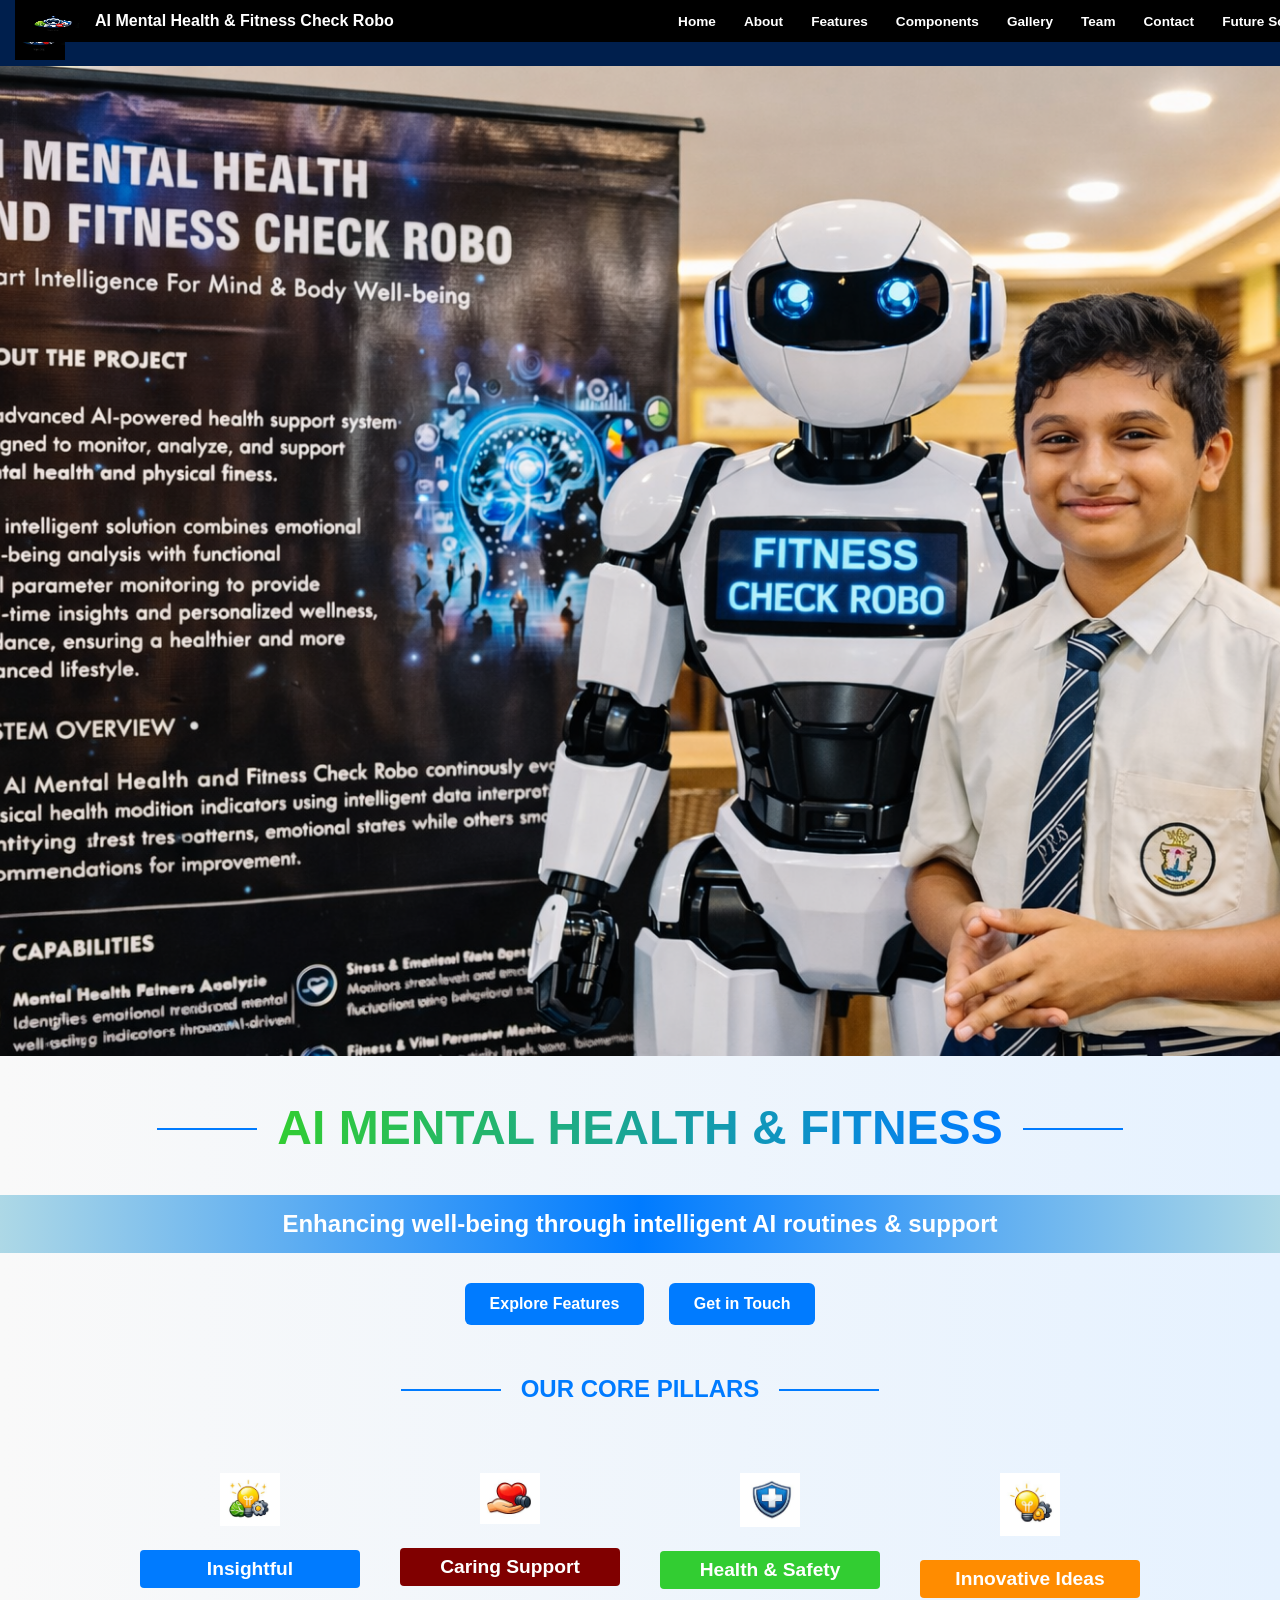
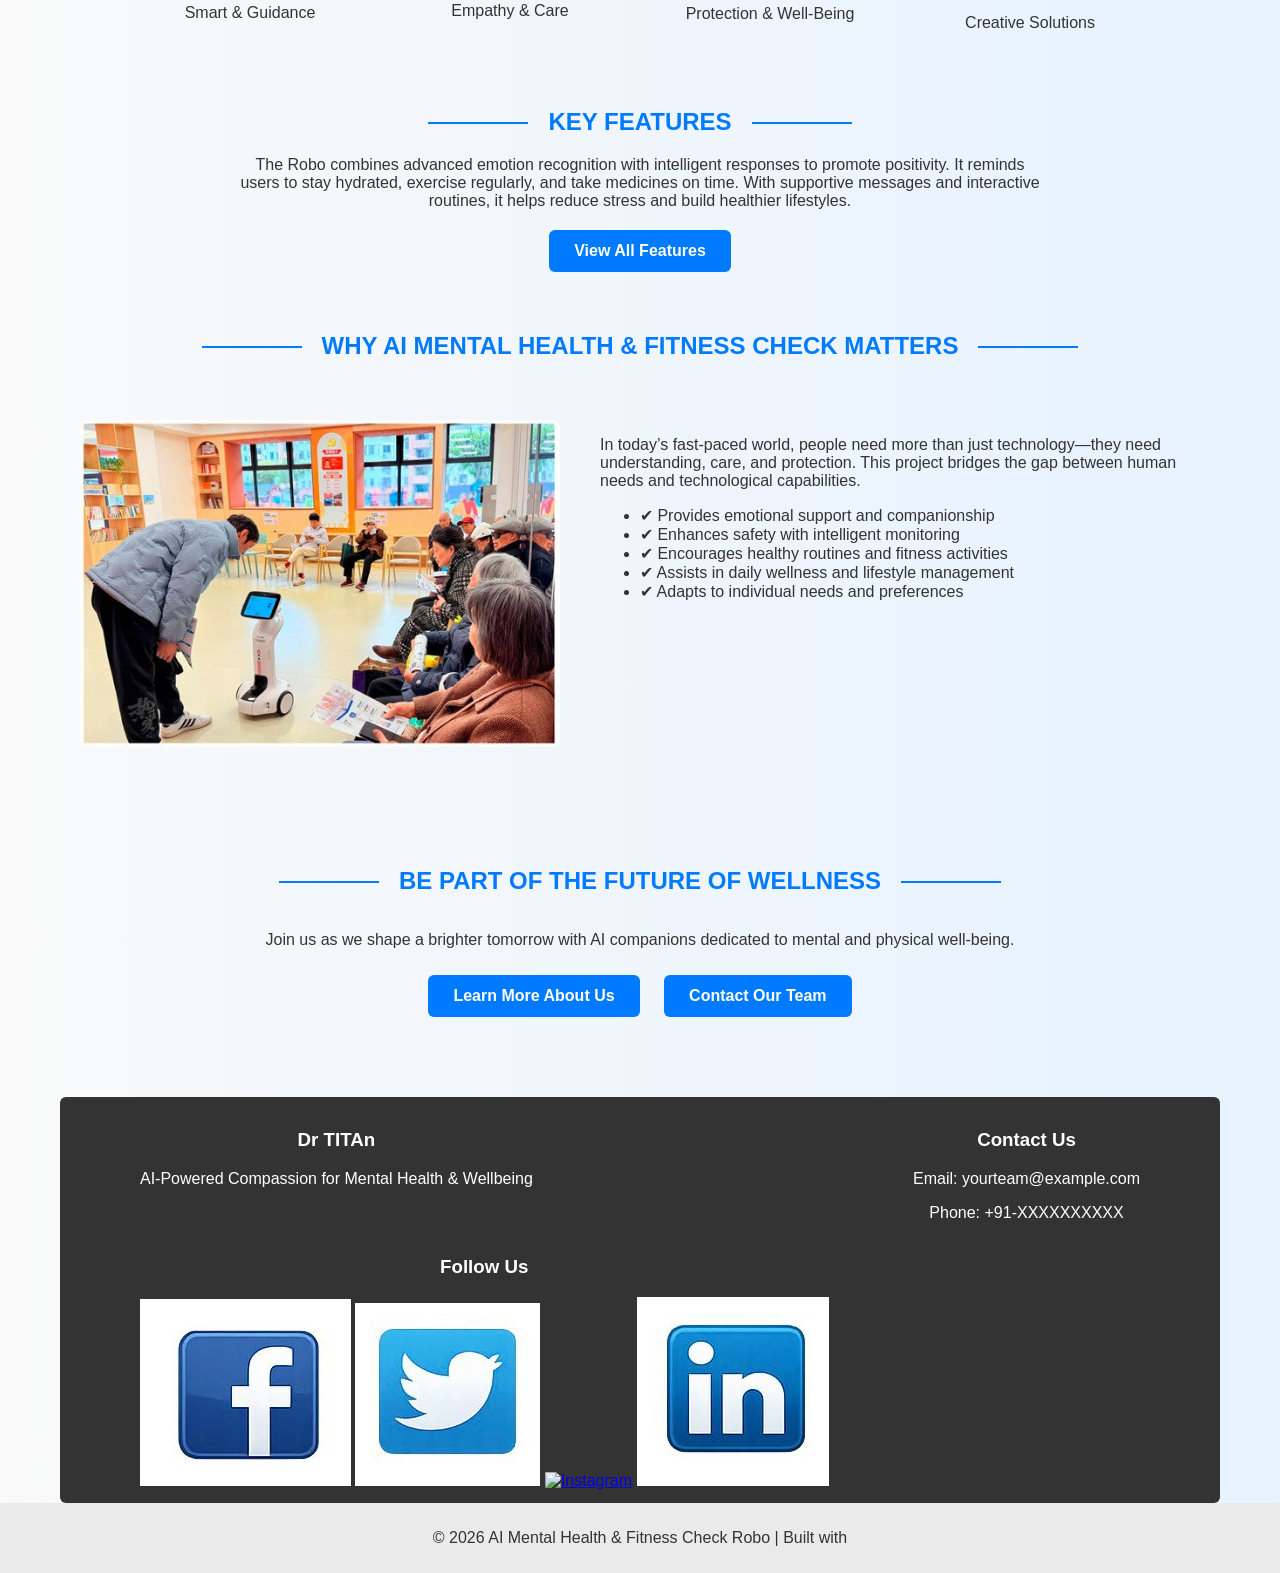
==== index.html @ eb66a2ad "initial uploads" ====
<!DOCTYPE html>
<html lang="en">
<head>
  <meta charset="UTF-8">
  <title>AI Mental Health & Fitness Check Robo</title>
  <style>
    body {
      margin: 0;
      font-family: 'Segoe UI', sans-serif;
      background: linear-gradient(to right, #f9f9f9, #e6f2ff); /* light white-blue gradient */
      color: #333;
    }
    /* Header */
    header {
      background-color: #001f4d;
      color: white;
      padding: 6px 15px;
      display: flex;
      justify-content: space-between;
      align-items: center;
    }
    header img { width: 50px; margin-right: 10px; }
    header .logo { display: flex; align-items: center; }
    header h1 { margin: 0; font-size: 1.3em; color: #fff; }
    nav a { color: white; margin-left: 20px; text-decoration: none; font-weight: bold; }

    /* Hero Section */
    .hero { text-align: center; padding: 0; }
    .hero img {
  width: 100%;
  height: 110vh;            /* fills 80% of the screen height */
  object-fit: cover;       /* ensures the image fills without distortion */
  object-position: center top; /* adjust to show more top */
  margin-bottom: 0;
}

    .hero h2 {
      font-size: 3em;
      background: linear-gradient(to right, #32CD32, #007BFF);
      -webkit-background-clip: text;
      -webkit-text-fill-color: transparent;
      font-weight: bold;
    }
    .tagline {
      background: linear-gradient(to right, #add8e6, #007BFF, #add8e6);
      color: white;
      font-size: 1.5em;
      font-weight: bold;
      padding: 15px;
      margin: 20px 0;
    }
    .hero-buttons a {
      display: inline-block;
      margin: 10px;
      padding: 12px 25px;
      border-radius: 6px;
      text-decoration: none;
      font-weight: bold;
      background-color: #007BFF;
      color: white;
      transition: background-color 0.3s;
    }
    .hero-buttons a:hover { background-color: #0056b3; }

    /* Section Headings */
    h2 {
      text-align: center;
      color: #007BFF;
      margin: 40px 0 20px;
      position: relative;
      display: inline-block;
    }
    h2::before, h2::after {
      content: "";
      position: absolute;
      top: 50%;
      width: 100px;
      height: 2px;
      background: #007BFF;
    }
    h2::before { left: -120px; }
    h2::after { right: -120px; }

    /* Core Pillars */
    .pillars { display: flex; flex-wrap: wrap; justify-content: center; margin-top: 30px; }
    .pillar { width: 220px; margin: 20px; text-align: center; }
    .pillar img { width: 60px; margin-bottom: 10px; }
    .pillar h3 {
      margin: 10px 0;
      font-size: 1.2em;
      color: white;
      padding: 8px;
      border-radius: 4px;
      transition: transform 0.3s, background-color 0.3s;
}

.pillar h3:hover {
  transform: scale(1.05);          /* slight zoom */
  background-color: #0056b3;       /* darker shade on hover */
  cursor: pointer;
    }
    .pillar.blue h3 { background-color: #007BFF; }
    .pillar.maroon h3 { background-color: #800000; }
    .pillar.green h3 { background-color: #32CD32; }
    .pillar.orange h3 { background-color: #FF8C00; }

    /* Features Button */
    .features-btn { text-align:center; }
    .features-btn a {
      display: inline-block;
      margin: 20px auto;
      padding: 12px 25px;
      border-radius: 6px;
      text-decoration: none;
      font-weight: bold;
      background-color: #007BFF;
      color: white;
      transition: background-color 0.3s;
    }
    .features-btn a:hover { background-color: #0056b3; }

    /* Why Section */
    .split-section {
      display: flex;
      align-items: flex-start;
      justify-content: center;
      gap: 40px;
      padding: 40px;
    }
    .split-section img { width: 40%; border-radius: 8px; }
    .split-text { width: 50%; text-align: left; }

    /* CTA */
    .cta { text-align: center; padding: 40px; }
    .cta a {
      display: inline-block;
      margin: 10px;
      padding: 12px 25px;
      border-radius: 6px;
      text-decoration: none;
      font-weight: bold;
      background-color: #007BFF;
      color: white;
      transition: background-color 0.3s;
    }
    .cta a:hover { background-color: #0056b3; }

    /* Footer */
    footer {
  background:#333;
  color:white;
  display:flex;
  justify-content:space-between;
  flex-wrap:wrap;
  max-width:1000px;
  margin:30px auto 0 auto;
  border-radius:6px;
  padding:13px 80px; /* top/bottom = 10px, left/right = 60px */
}
    footer div {
      text-align: center;
    }

    .copyright {
      text-align: center;
      padding: 10px;
      background: #eaeaea;
    }
  </style>
</head>
<body>
  <header>
  <div class="logo">
    <img src="images/logo.jpeg" alt="Logo">
    <h1>AI MENTAL HEALTH & FITNESS CHECK ROBO</h1>
  </div>

<!-- Navbar -->
<nav style="background:#000; color:white; display:flex; justify-content:space-between; align-items:center; padding:6px 14px; position:fixed; width:100%; top:0; z-index:1000;">
  
  <!-- Left side: Logo + Heading -->
  <div style="display:flex; align-items:center; gap:6px;">
    <img src="images/logo.jpeg" alt="Logo" style="height:30px;">
    <span style="font-size:1em; font-weight:bold; white-space:nowrap;">AI Mental Health & Fitness Check Robo</span>
  </div>

  <!-- Right side: Navigation links -->
  <ul style="list-style:none; display:flex; margin:0; padding:0; gap:8px;">
    <li><a href="index.html" style="color:white; text-decoration:none; font-size:0.85em; font-weight:bold;">Home</a></li>
    <li><a href="about.html" style="color:white; text-decoration:none; font-size:0.85em; font-weight:bold;">About</a></li>
    <li><a href="features.html" style="color:white; text-decoration:none; font-size:0.85em; font-weight:bold;">Features</a></li>
    <li><a href="components.html" style="color:white; text-decoration:none; font-size:0.85em; font-weight:bold;">Components</a></li>
    <li><a href="gallery.html" style="color:white; text-decoration:none; font-size:0.85em; font-weight:bold;">Gallery</a></li>
    <li><a href="team.html" style="color:white; text-decoration:none; font-size:0.85em; font-weight:bold;">Team</a></li>
    <li><a href="contact.html" style="color:white; text-decoration:none; font-size:0.85em; font-weight:bold;">Contact</a></li>
    <li><a href="future.html" style="color:white; text-decoration:none; font-size:0.85em; font-weight:bold;">Future Scope</a></li>
  </ul>
</nav>

</header>

<!-- Hero Banner -->
<section class="hero" id="home">
  <img src="images/hasen-landscape.png" alt="Robot Banner" class="hero-img">
  <h2>AI MENTAL HEALTH & FITNESS</h2>
  <div class="tagline">Enhancing well-being through intelligent AI routines & support</div>
  <div class="hero-buttons">
    <a href="features.html">Explore Features</a>
    <a href="contact.html">Get in Touch</a>
  </div>
</section>

<!-- Core Pillars -->
<section class="features" id="features">
  <div style="text-align:center;">
  <h2>OUR CORE PILLARS</h2>
  <div class="pillars">
    <div class="pillar blue">
      <img src="images/insightful.jpeg" alt="Insightful">
      <h3>Insightful</h3>
      <p>Smart & Guidance</p>
    </div>
    <div class="pillar maroon">
      <img src="images/caring.jpeg" alt="Caring Support">
      <h3>Caring Support</h3>
      <p>Empathy & Care</p>
    </div>
    <div class="pillar green">
      <img src="images/safety.jpeg" alt="Health & Safety">
      <h3>Health & Safety</h3>
      <p>Protection & Well-Being</p>
    </div>
    <div class="pillar orange">
      <img src="images/innovation.jpeg" alt="Innovative Ideas">
      <h3>Innovative Ideas</h3>
      <p>Creative Solutions</p>
    </div>
  </div>
</section>

<!-- Key Features -->
<section id="key-features">
  <div style="text-align:center;">
  <h2>KEY FEATURES</h2>
  <p style="text-align:center; max-width:800px; margin:auto;">
    The Robo combines advanced emotion recognition with intelligent responses to promote positivity. 
    It reminds users to stay hydrated, exercise regularly, and take medicines on time. 
    With supportive messages and interactive routines, it helps reduce stress and build healthier lifestyles.
  </p>
  <div class="features-btn">
    <a href="#allfeatures">View All Features</a>
  </div>
</section>

<!-- Why It Matters -->
<section id="why">
  <div style="text-align:center;">
  <h2>WHY AI MENTAL HEALTH & FITNESS CHECK MATTERS</h2>
  <div class="split-section">
    <img src="images/why.jpeg" alt="Why AI Mental Health">
    <div class="split-text">
      <p>
        In today’s fast-paced world, people need more than just technology—they need understanding, care, and protection. 
        This project bridges the gap between human needs and technological capabilities.
      </p>
      <ul>
        <li>✔ Provides emotional support and companionship</li>
        <li>✔ Enhances safety with intelligent monitoring</li>
        <li>✔ Encourages healthy routines and fitness activities</li>
        <li>✔ Assists in daily wellness and lifestyle management</li>
        <li>✔ Adapts to individual needs and preferences</li>
              </ul>
    </div>
  </div>
</section>

<!-- Call to Action -->
<section class="cta">
  <h2>BE PART OF THE FUTURE OF WELLNESS</h2>
  <p>Join us as we shape a brighter tomorrow with AI companions dedicated to mental and physical well-being.</p>
  <a href="about.html">Learn More About Us</a>
  <a href="contact.html">Contact Our Team</a>
</section>

<!-- Footer -->
<footer>
  <div>
    <h3>Dr TITAn</h3>
    <p>AI-Powered Compassion for Mental Health & Wellbeing</p>
  </div>
  <div>
    <h3>Contact Us</h3>
    <p>Email: yourteam@example.com</p>
    <p>Phone: +91-XXXXXXXXXX</p>
  </div>
  <div>
    <h3>Follow Us</h3>
    <div class="social-icons">
      <a href="#" class="facebook"><img src="images/facebook.jpeg" alt="Facebook" /></a>
      <a href="#" class="twitter"><img src="images/twitter.jpeg" alt="Twitter" /></a>
      <a href="#" class="instagram"><img src="images/instagram.jpeg" alt="Instagram" /></a>
      <a href="#" class="linkedin"><img src="images/linkedin.jpeg" alt="LinkedIn" /></a>
    </div>
  </div>
</footer>
<div class="copyright">
  <p>© 2026 AI Mental Health & Fitness Check Robo | Built with <i class="fas fa-robot"></i></p>
</div>

</body>
</html>
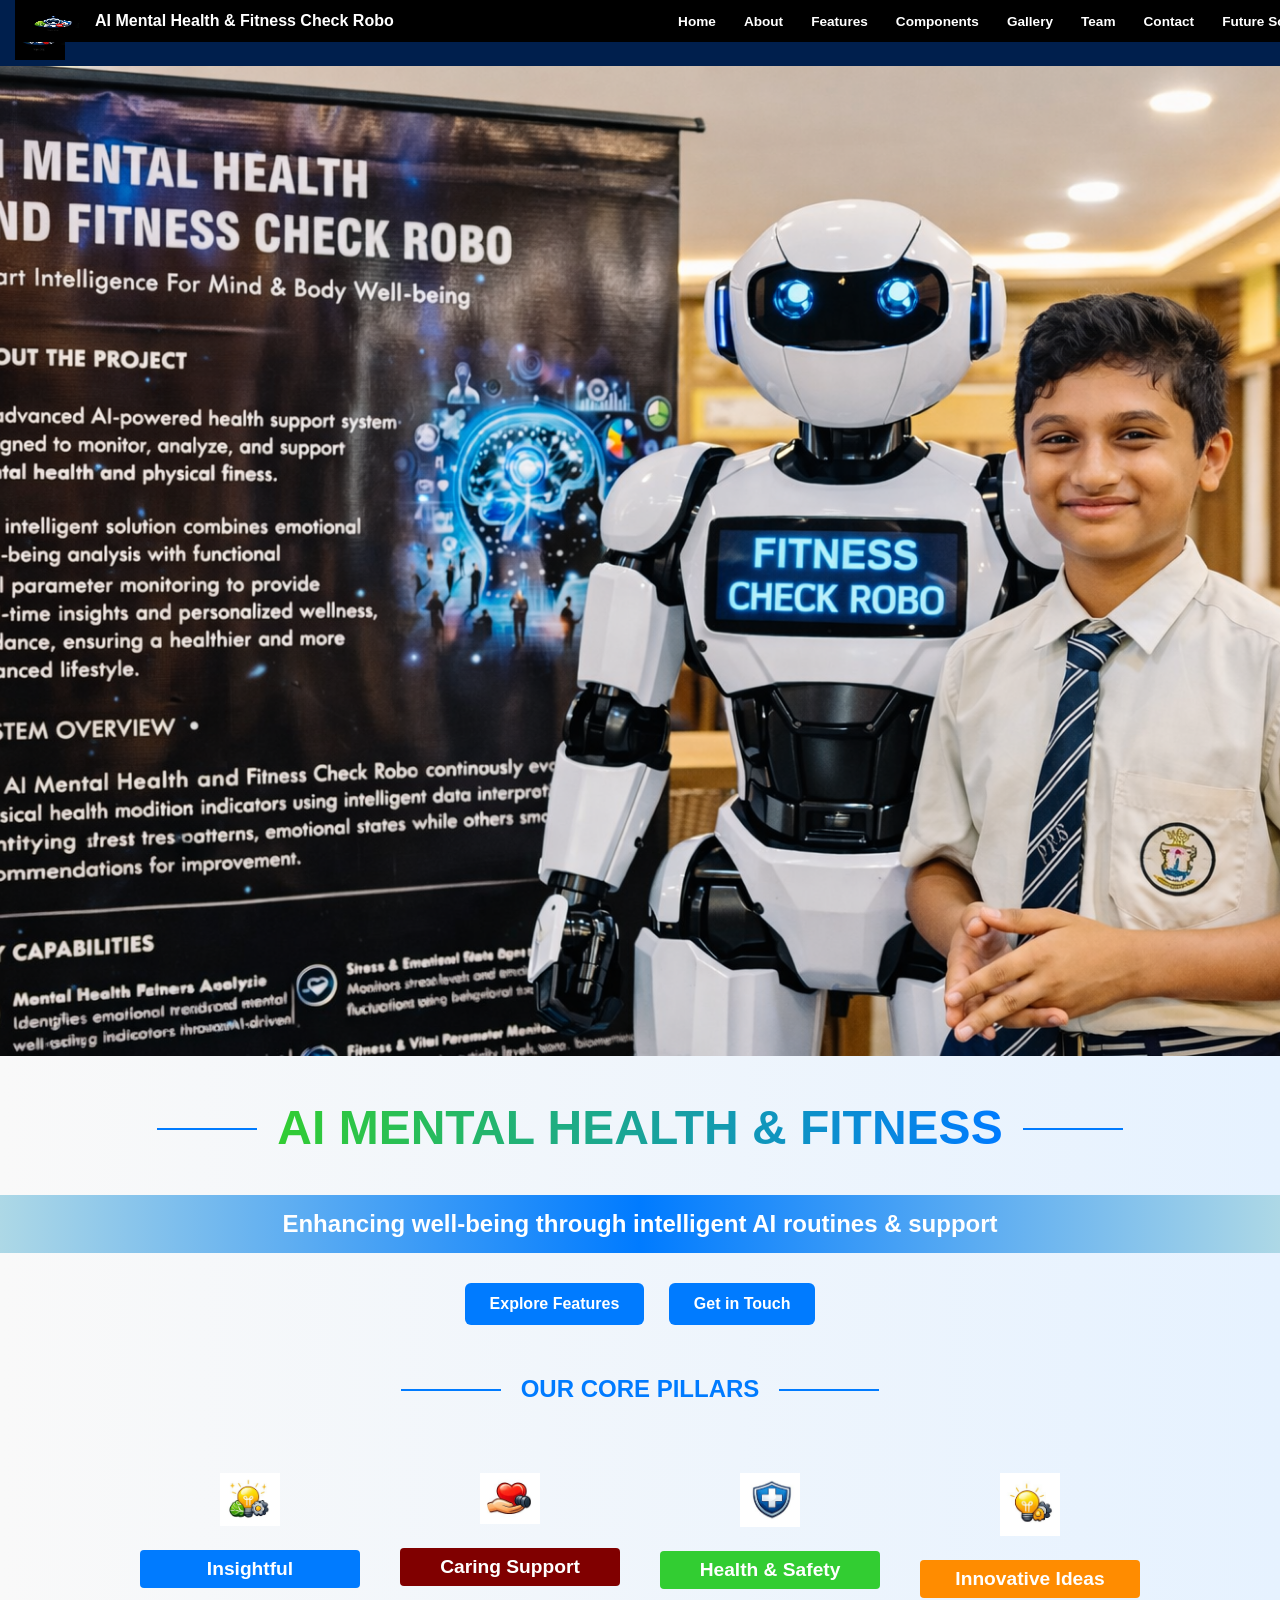
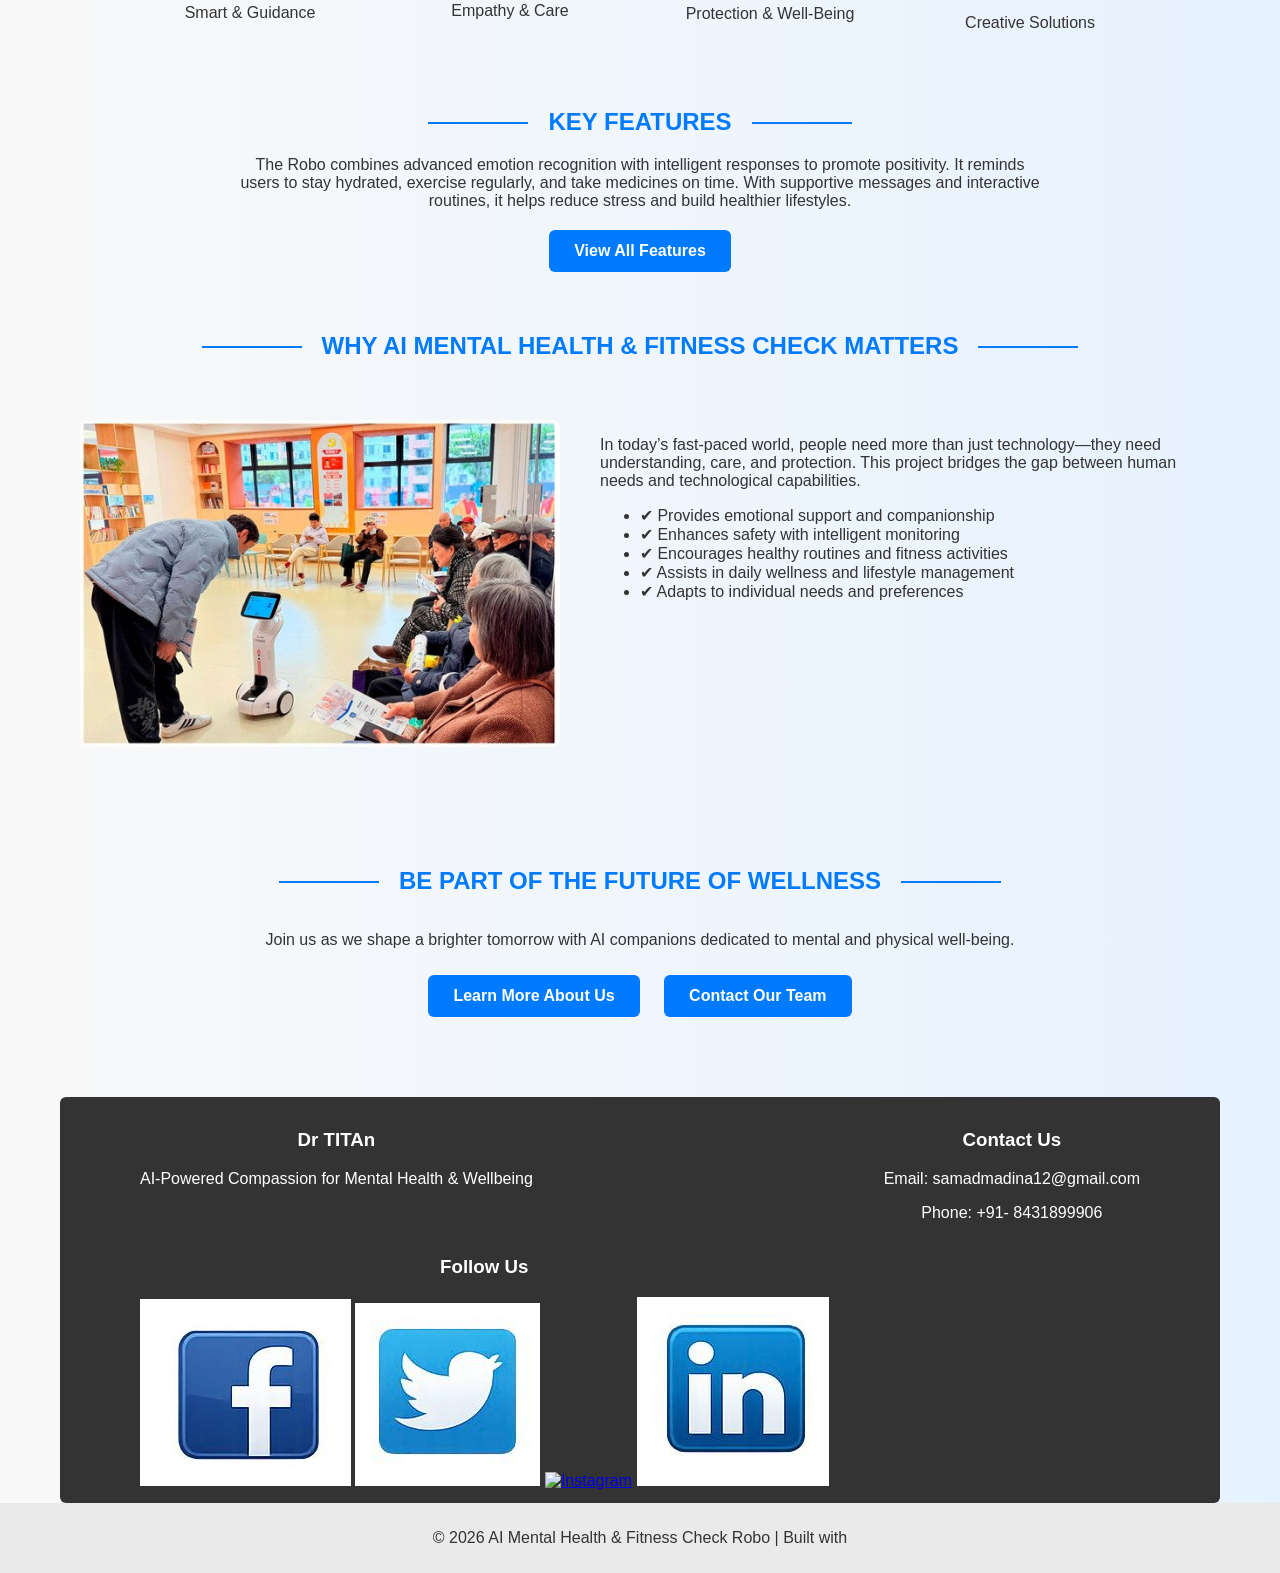
==== commit 6aeed733: "Add files via upload updated all pages and styles" ====
--- a/index.html
+++ b/index.html
@@ -290,8 +290,8 @@
   </div>
   <div>
     <h3>Contact Us</h3>
-    <p>Email: yourteam@example.com</p>
-    <p>Phone: +91-XXXXXXXXXX</p>
+    <p>Email: samadmadina12@gmail.com</p>
+    <p>Phone: +91- 8431899906</p>
   </div>
   <div>
     <h3>Follow Us</h3>
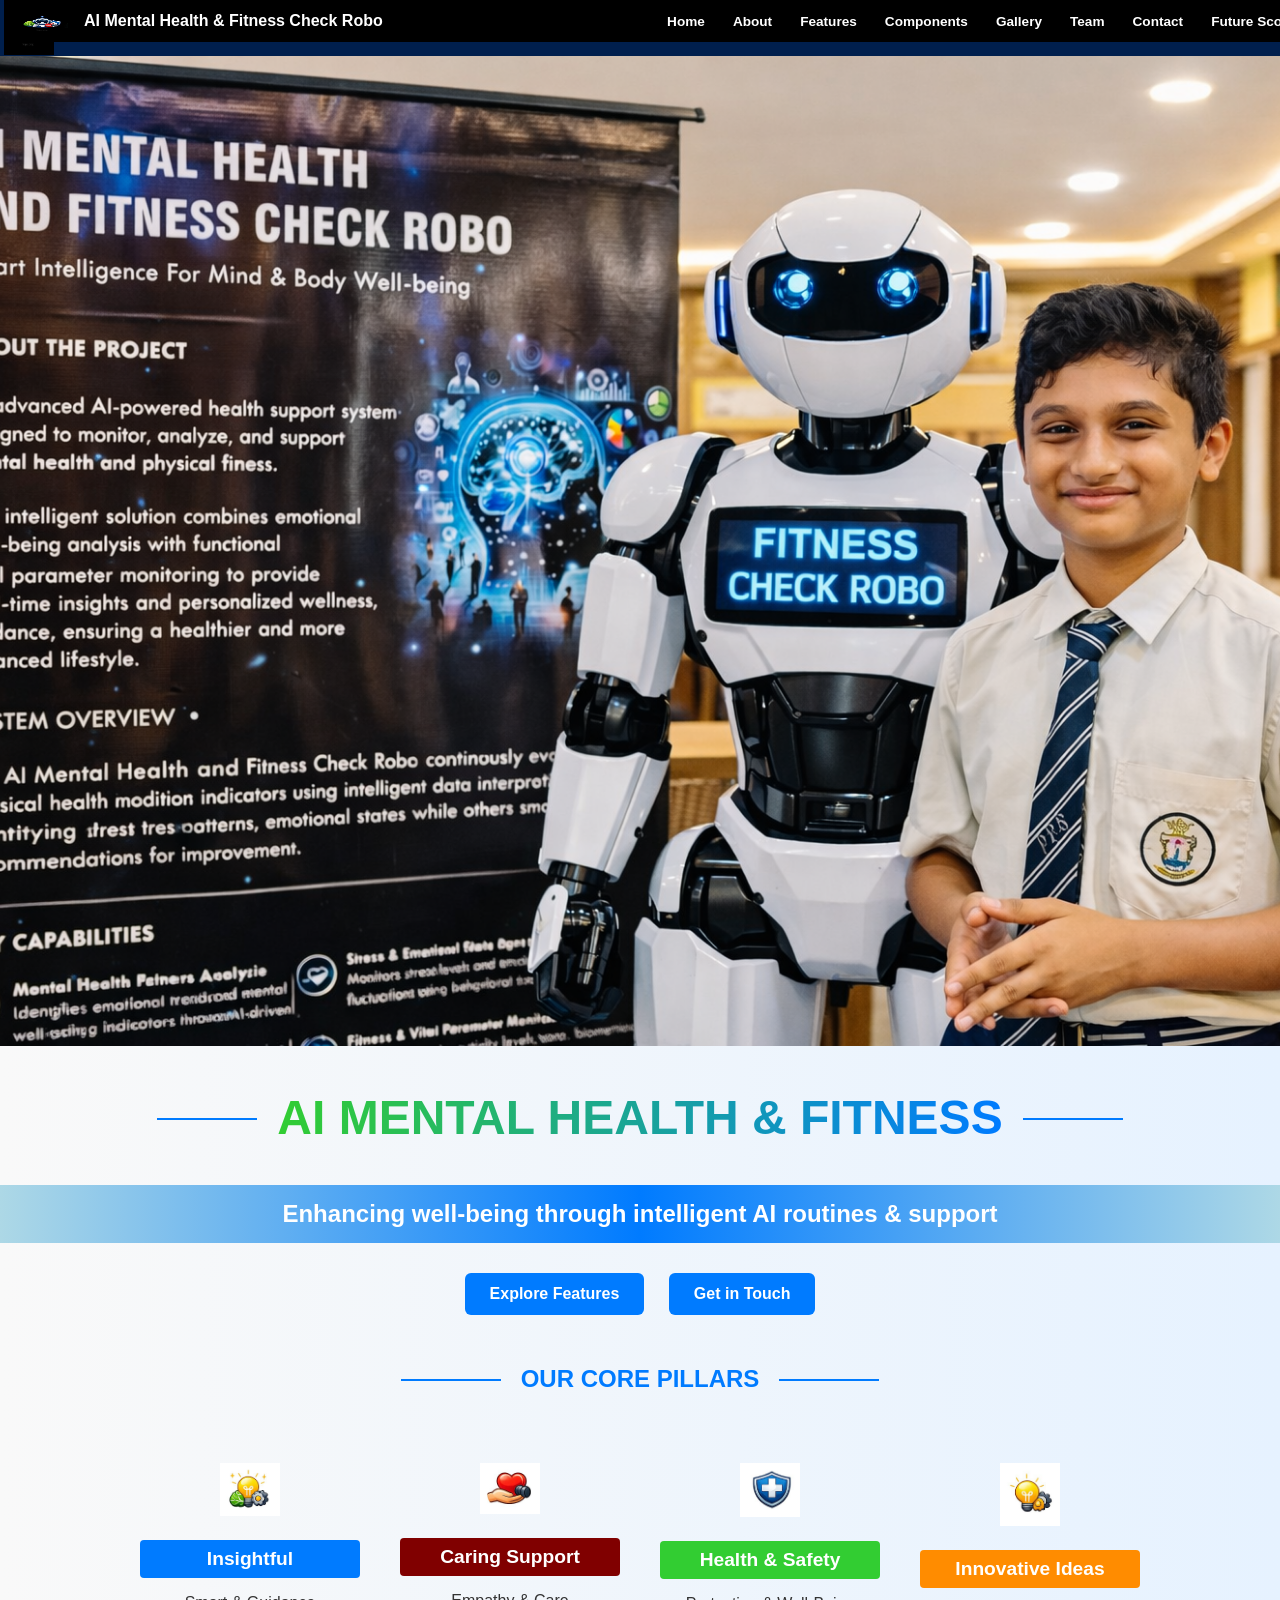
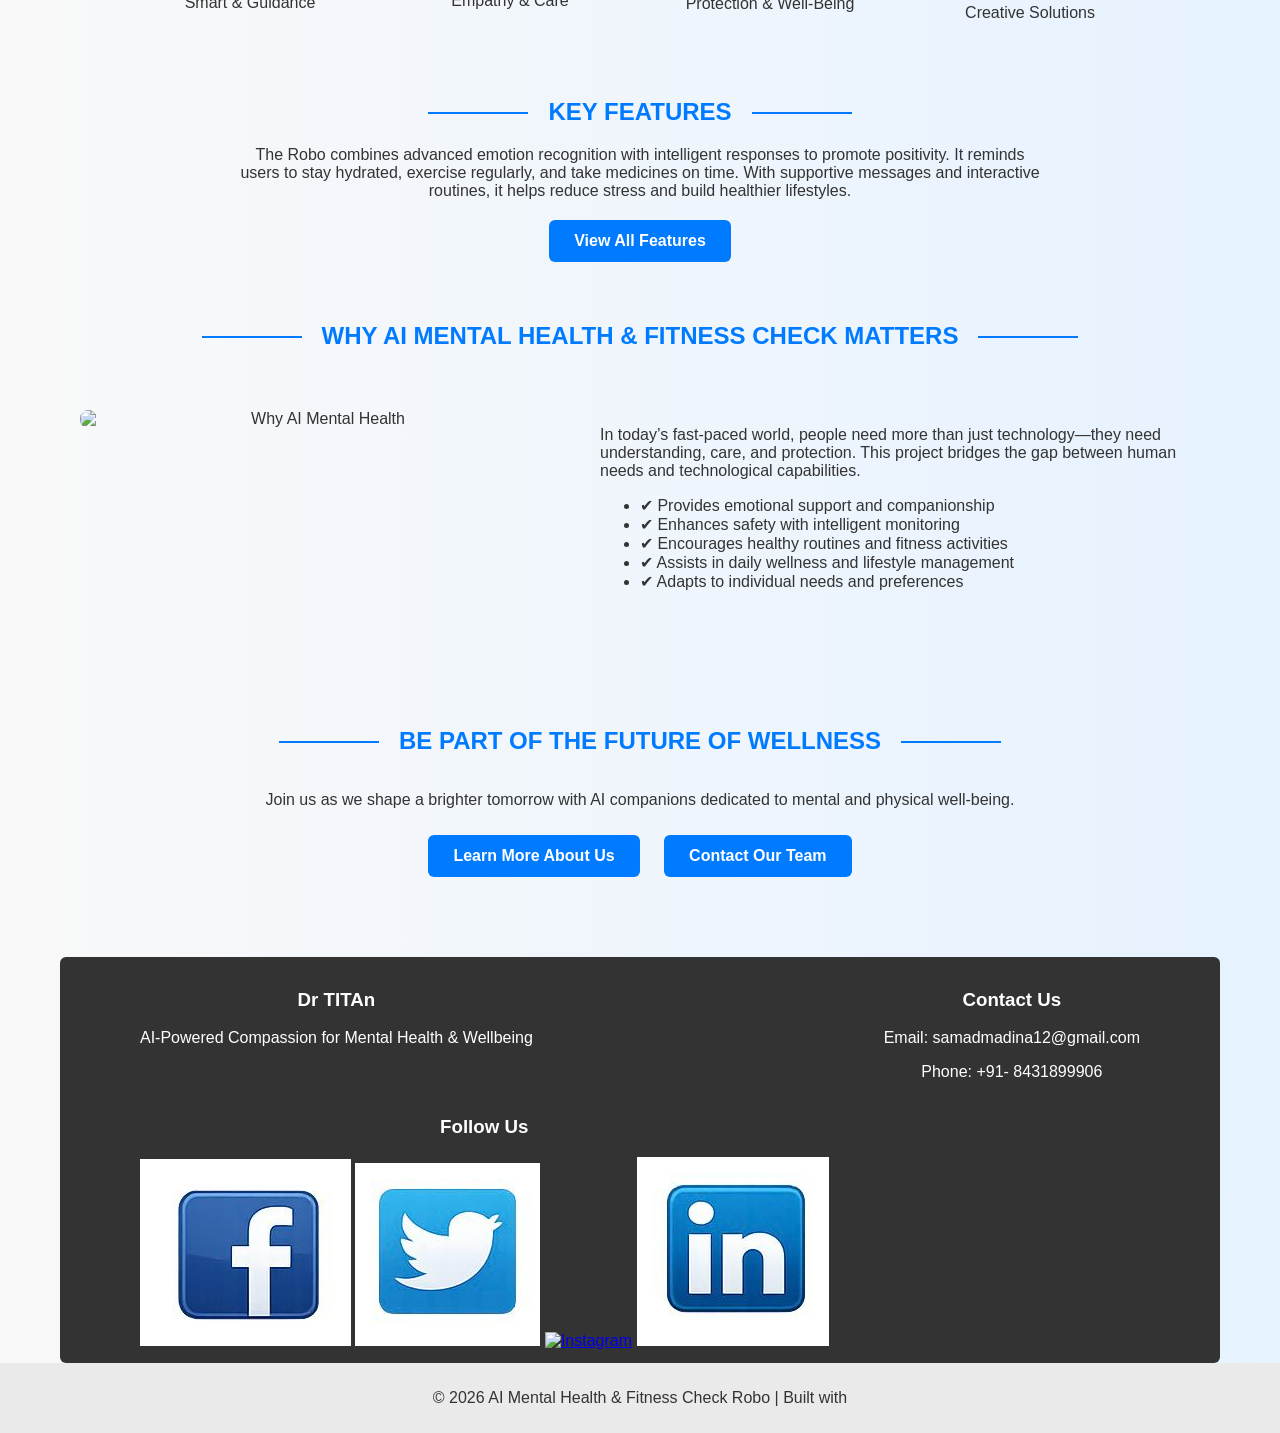
==== commit c24b7a69: "Add files via upload updated index, team pages & images" ====
--- a/index.html
+++ b/index.html
@@ -14,7 +14,7 @@
     header {
       background-color: #001f4d;
       color: white;
-      padding: 6px 15px;
+      padding: 1px 4px;
       display: flex;
       justify-content: space-between;
       align-items: center;
@@ -257,7 +257,7 @@
   <div style="text-align:center;">
   <h2>WHY AI MENTAL HEALTH & FITNESS CHECK MATTERS</h2>
   <div class="split-section">
-    <img src="images/why.jpeg" alt="Why AI Mental Health">
+    <img src="images/why1.png" alt="Why AI Mental Health">
     <div class="split-text">
       <p>
         In today’s fast-paced world, people need more than just technology—they need understanding, care, and protection. 
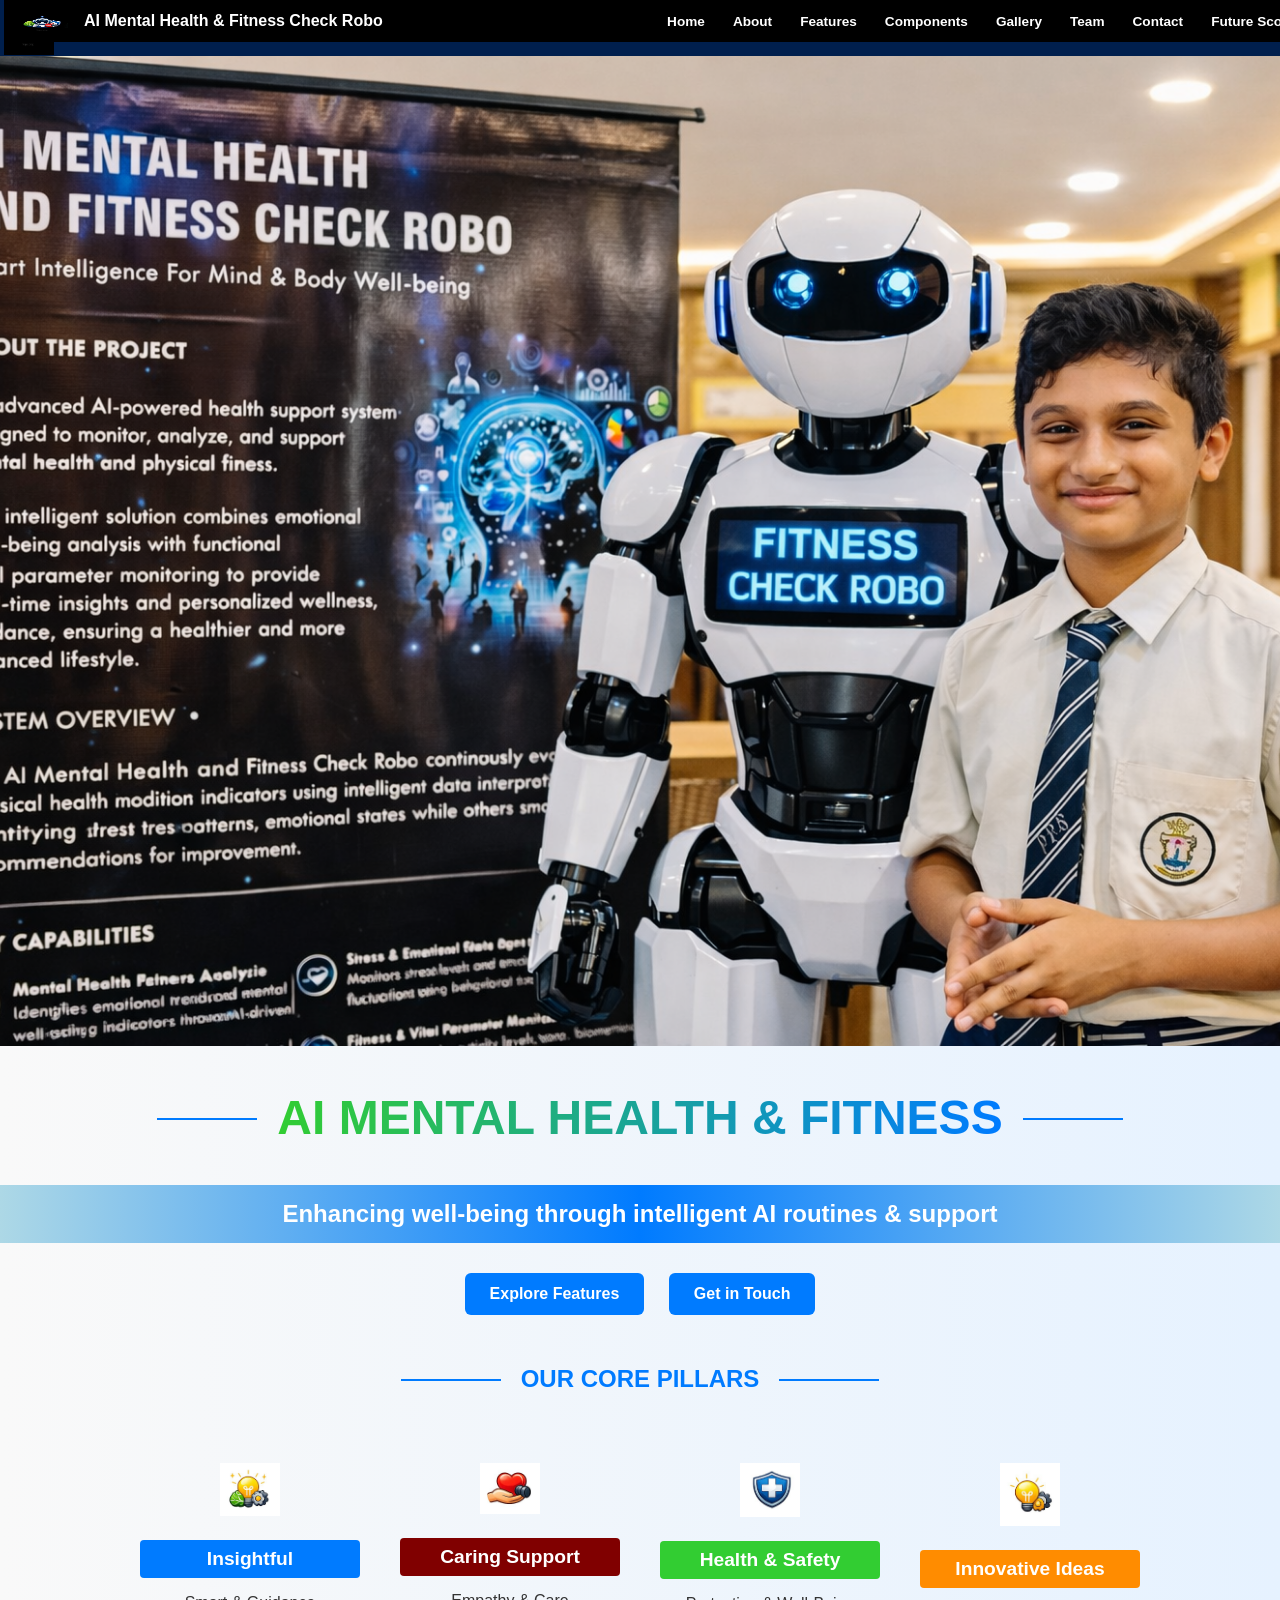
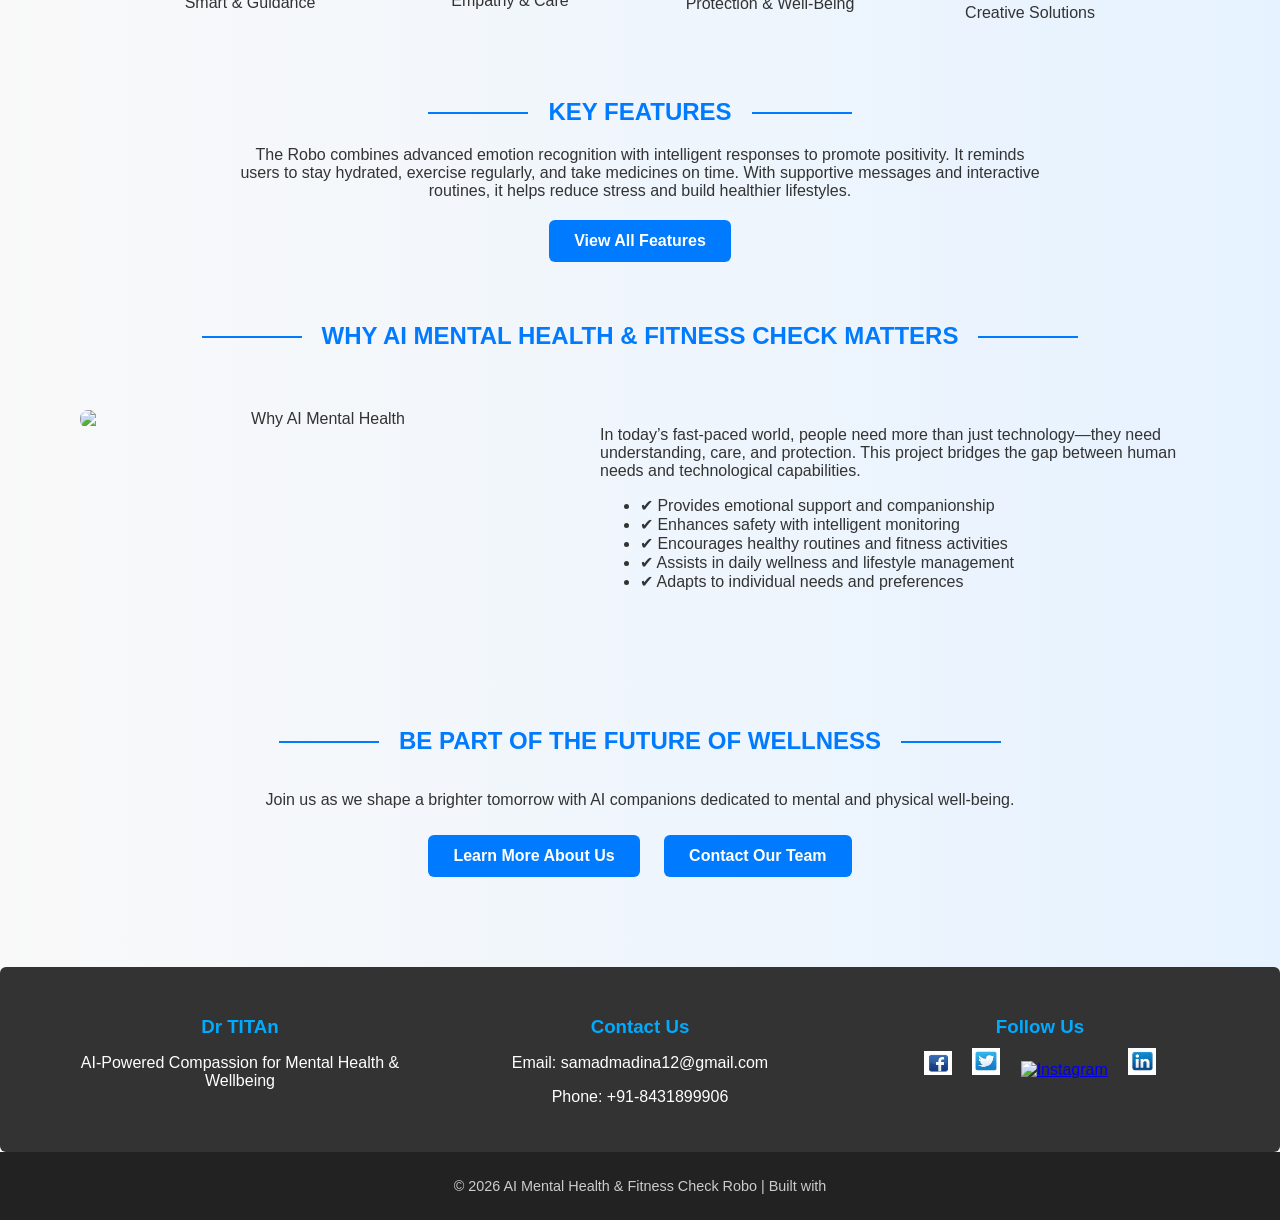
==== commit 29fbbdc4: "Add files via upload updated index & about pages with pdf document" ====
--- a/index.html
+++ b/index.html
@@ -284,22 +284,22 @@
 
 <!-- Footer -->
 <footer>
-  <div>
+  <div class="footer-section">
     <h3>Dr TITAn</h3>
     <p>AI-Powered Compassion for Mental Health & Wellbeing</p>
   </div>
-  <div>
+  <div class="footer-section">
     <h3>Contact Us</h3>
     <p>Email: samadmadina12@gmail.com</p>
-    <p>Phone: +91- 8431899906</p>
-  </div>
-  <div>
+    <p>Phone: +91-8431899906</p>
+  </div>
+  <div class="footer-section">
     <h3>Follow Us</h3>
     <div class="social-icons">
-      <a href="#" class="facebook"><img src="images/facebook.jpeg" alt="Facebook" /></a>
-      <a href="#" class="twitter"><img src="images/twitter.jpeg" alt="Twitter" /></a>
-      <a href="#" class="instagram"><img src="images/instagram.jpeg" alt="Instagram" /></a>
-      <a href="#" class="linkedin"><img src="images/linkedin.jpeg" alt="LinkedIn" /></a>
+      <a href="#"><img src="images/facebook.jpeg" alt="Facebook"></a>
+      <a href="#"><img src="images/twitter.jpeg" alt="Twitter"></a>
+      <a href="#"><img src="images/instagram.jpeg" alt="Instagram"></a>
+      <a href="#"><img src="images/linkedin.jpeg" alt="LinkedIn"></a>
     </div>
   </div>
 </footer>
@@ -307,5 +307,47 @@
   <p>© 2026 AI Mental Health & Fitness Check Robo | Built with <i class="fas fa-robot"></i></p>
 </div>
 
-</body>
-</html>+<style>
+footer {
+  background: #333;
+  color: white;
+  display: flex;
+  justify-content: space-around;
+  align-items: flex-start;
+  flex-wrap: wrap;
+  padding: 20px 40px;
+  border-radius: 6px;
+  max-width: 1200px;
+  margin: 40px auto 0 auto;
+}
+
+.footer-section {
+  flex: 1;
+  min-width: 220px;
+  margin: 10px;
+  text-align: center;
+}
+
+.footer-section h3 {
+  margin-bottom: 10px;
+  color: #00aaff;
+}
+
+.social-icons img {
+  width: 28px;
+  margin: 0 8px;
+  transition: transform 0.3s ease;
+}
+
+.social-icons img:hover {
+  transform: scale(1.2);
+}
+
+.copyright {
+  text-align: center;
+  padding: 12px;
+  background: #222;
+  color: #ccc;
+  font-size: 0.9em;
+}
+</style>
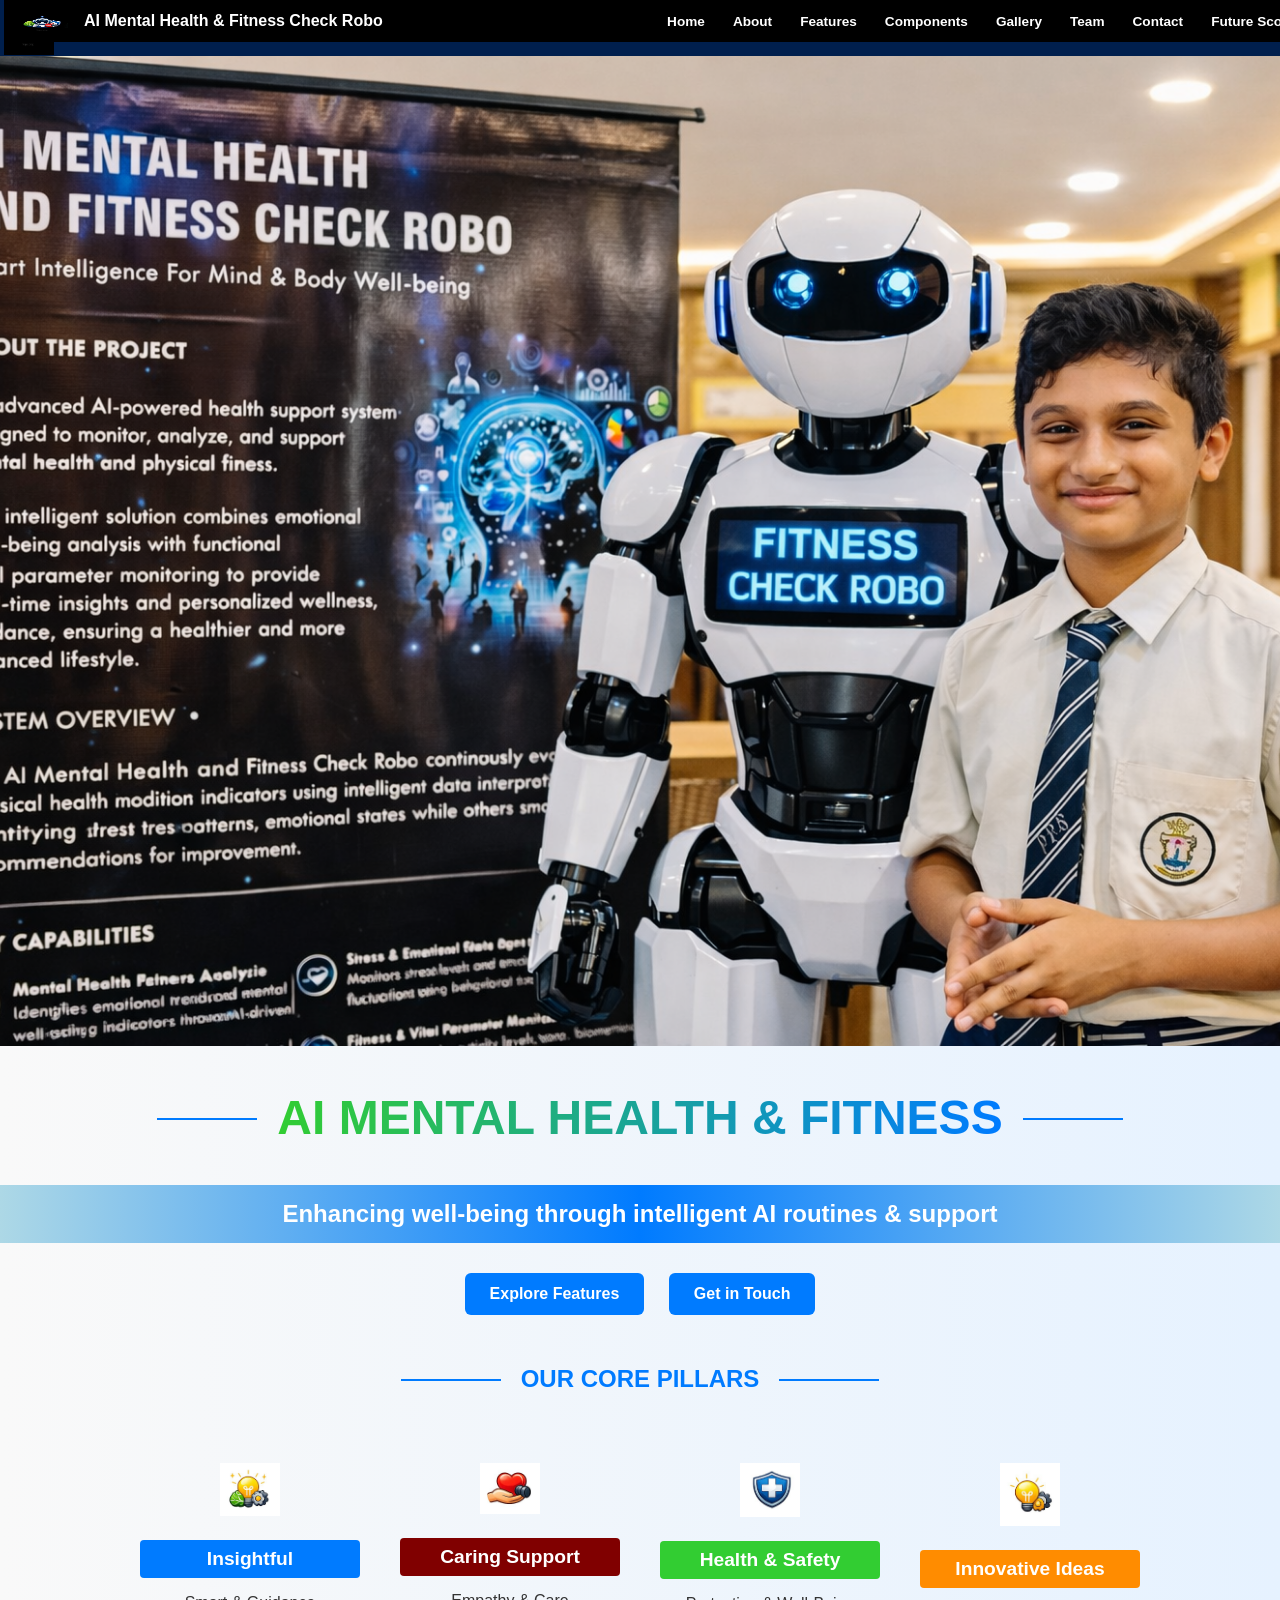
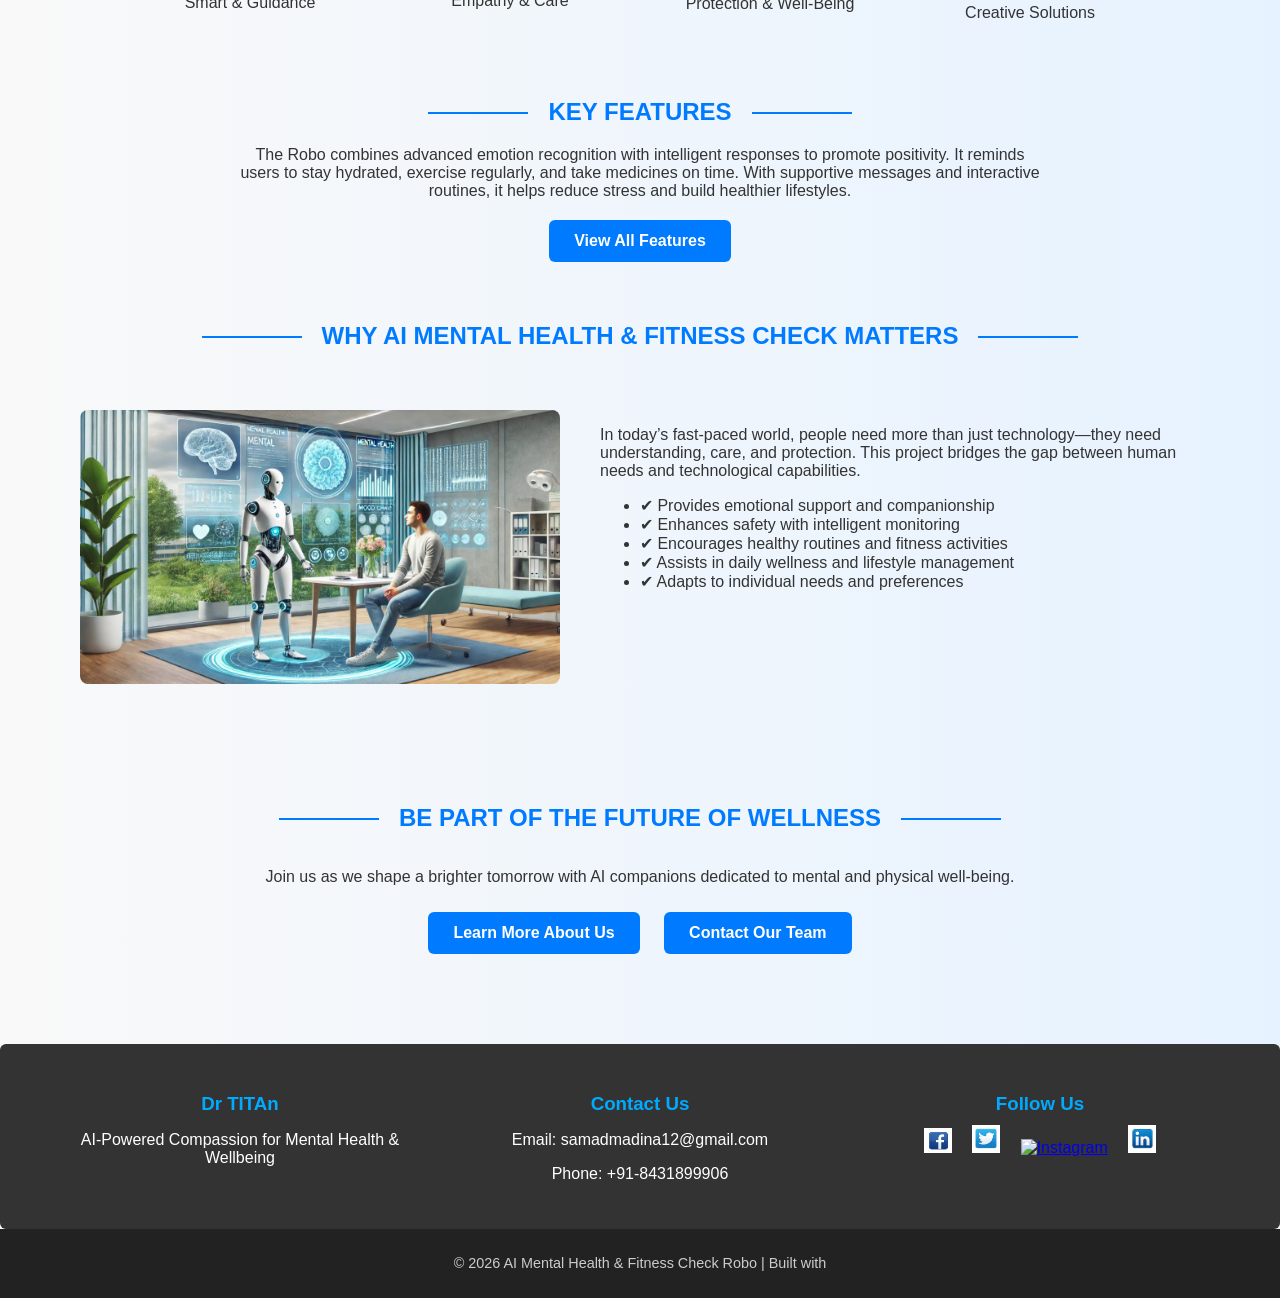
==== commit c65851ad: "Add files via upload updated about,componnets,contact,features,future,gallery,index,team,style pages" ====
--- a/index.html
+++ b/index.html
@@ -298,7 +298,7 @@
     <div class="social-icons">
       <a href="#"><img src="images/facebook.jpeg" alt="Facebook"></a>
       <a href="#"><img src="images/twitter.jpeg" alt="Twitter"></a>
-      <a href="#"><img src="images/instagram.jpeg" alt="Instagram"></a>
+      <a href="#"><img src="images/instagram.jpg" alt="Instagram"></a>
       <a href="#"><img src="images/linkedin.jpeg" alt="LinkedIn"></a>
     </div>
   </div>
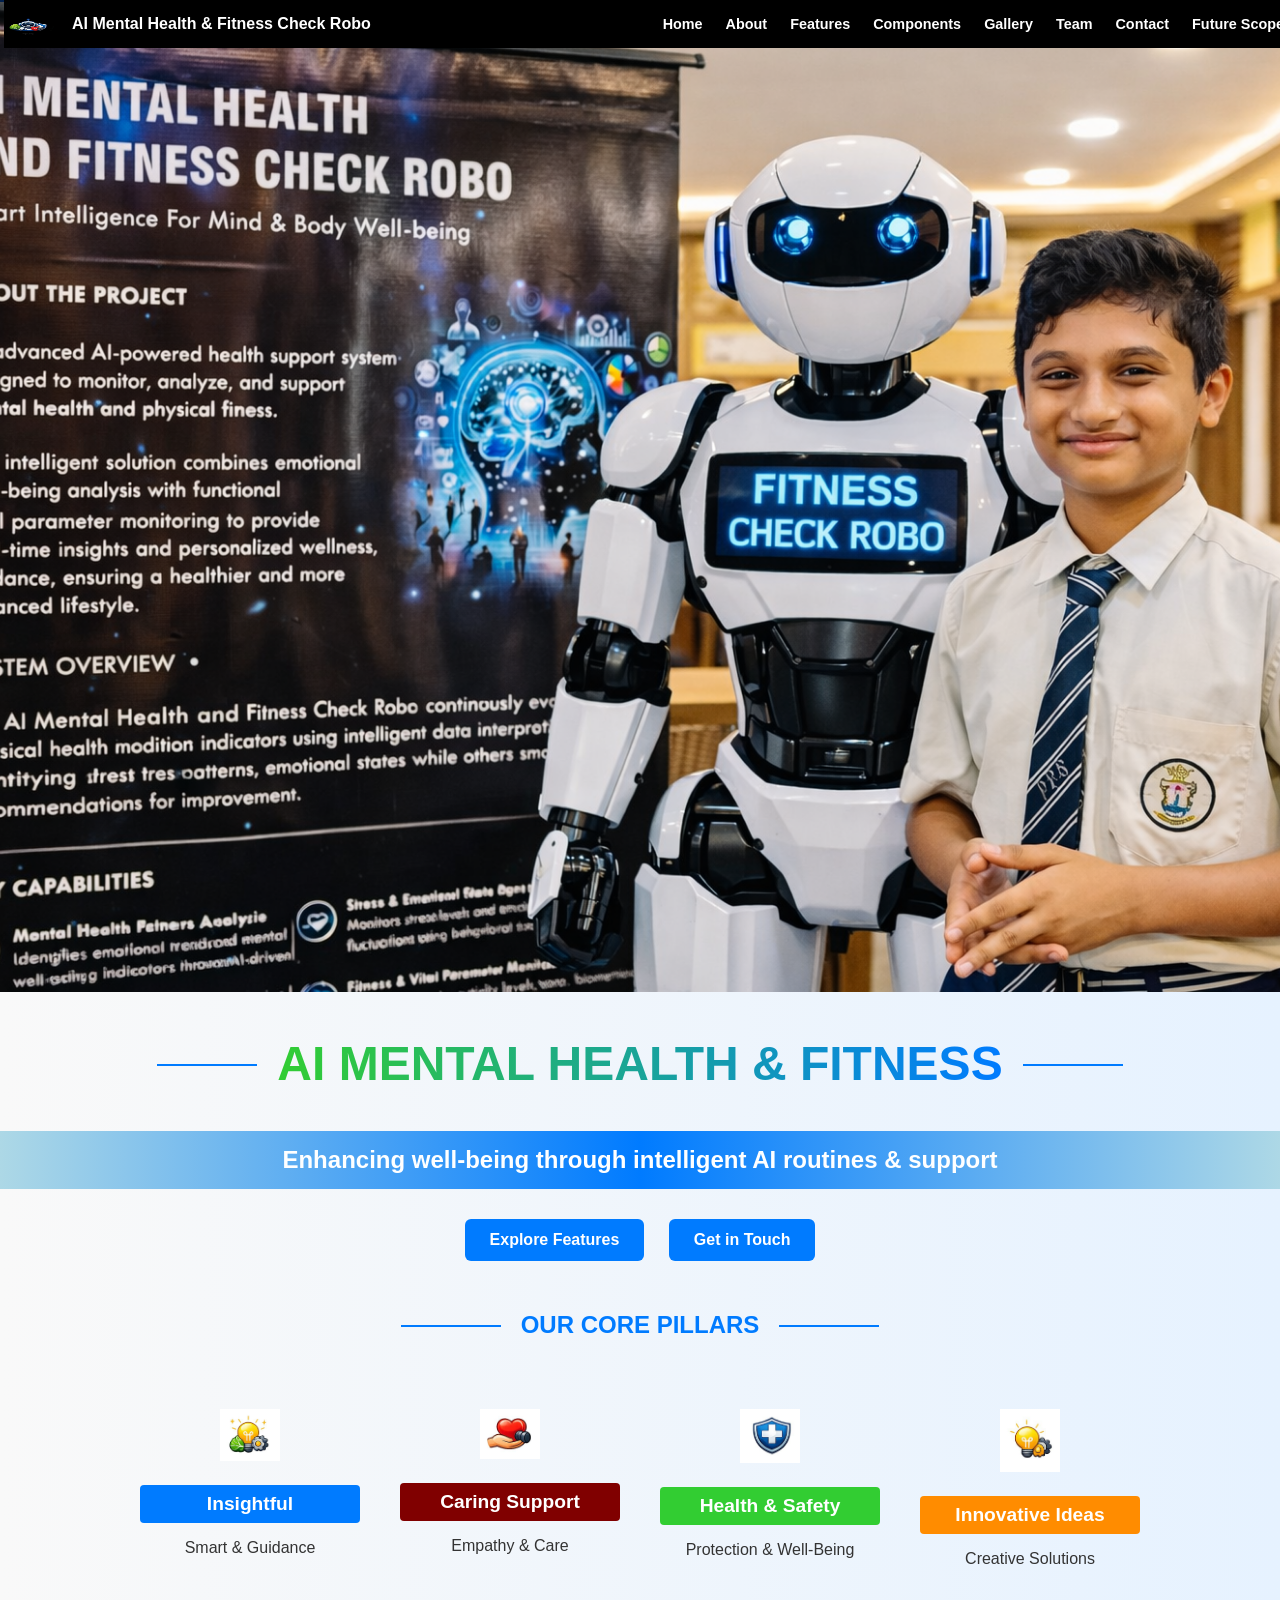
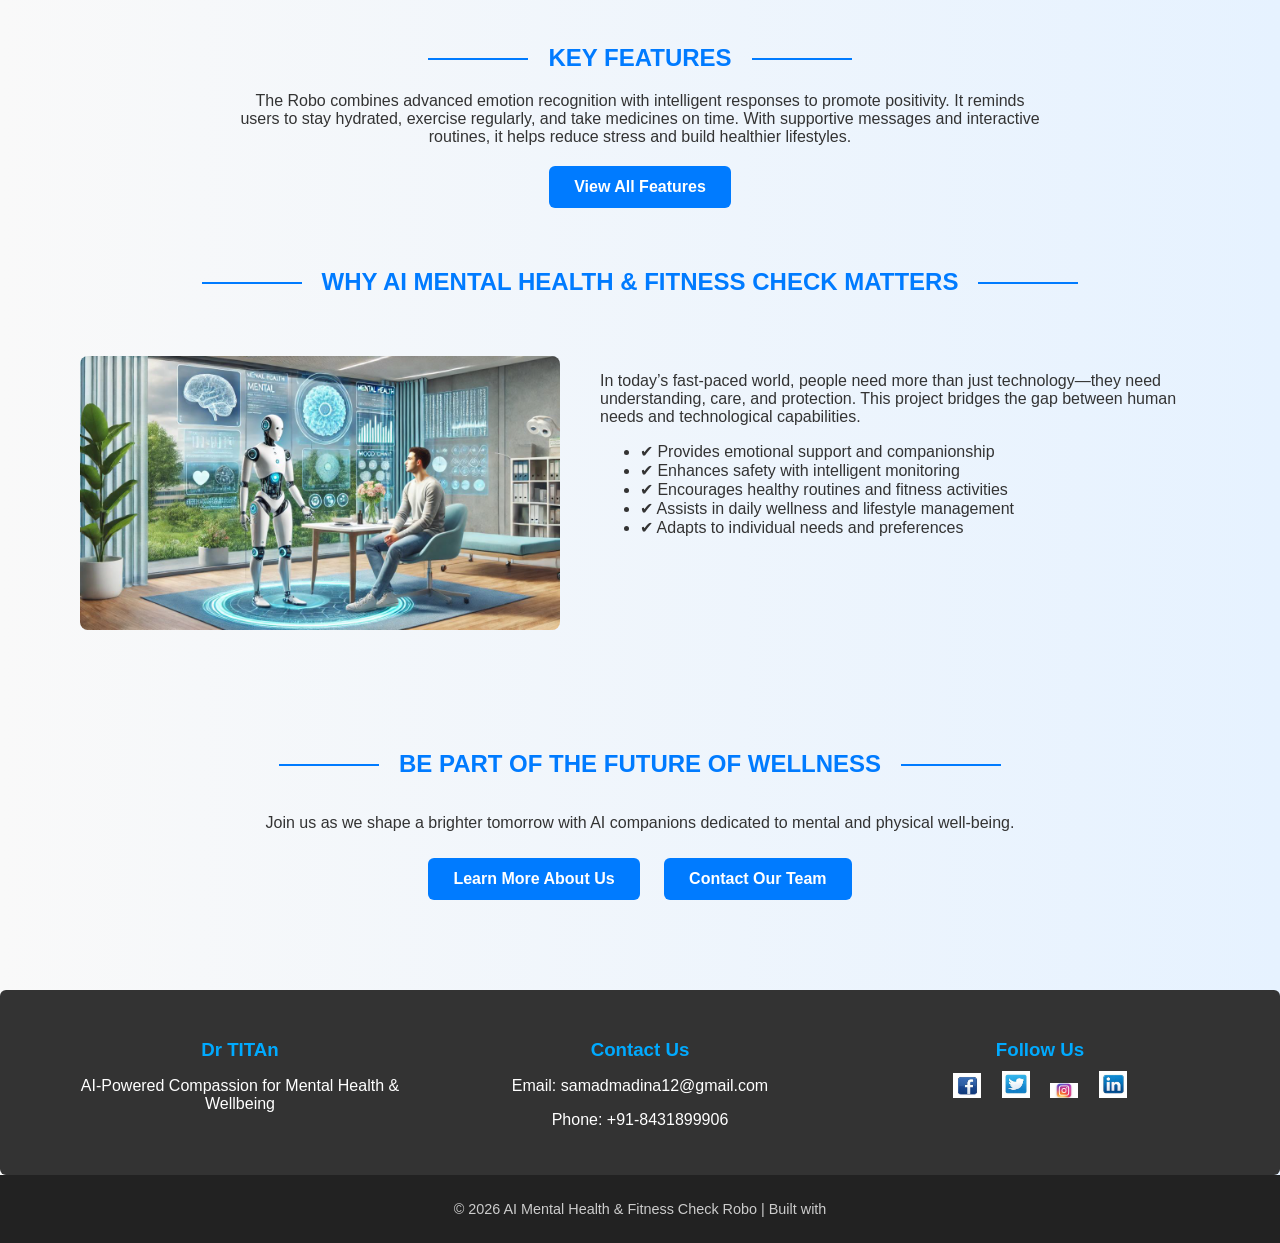
==== commit 7dec3515: "Add files via upload updated all the pages" ====
--- a/index.html
+++ b/index.html
@@ -169,33 +169,80 @@
   </style>
 </head>
 <body>
-  <header>
-  <div class="logo">
-    <img src="images/logo.jpeg" alt="Logo">
-    <h1>AI MENTAL HEALTH & FITNESS CHECK ROBO</h1>
-  </div>
-
-<!-- Navbar -->
-<nav style="background:#000; color:white; display:flex; justify-content:space-between; align-items:center; padding:6px 14px; position:fixed; width:100%; top:0; z-index:1000;">
-  
-  <!-- Left side: Logo + Heading -->
-  <div style="display:flex; align-items:center; gap:6px;">
-    <img src="images/logo.jpeg" alt="Logo" style="height:30px;">
-    <span style="font-size:1em; font-weight:bold; white-space:nowrap;">AI Mental Health & Fitness Check Robo</span>
-  </div>
-
-  <!-- Right side: Navigation links -->
-  <ul style="list-style:none; display:flex; margin:0; padding:0; gap:8px;">
-    <li><a href="index.html" style="color:white; text-decoration:none; font-size:0.85em; font-weight:bold;">Home</a></li>
-    <li><a href="about.html" style="color:white; text-decoration:none; font-size:0.85em; font-weight:bold;">About</a></li>
-    <li><a href="features.html" style="color:white; text-decoration:none; font-size:0.85em; font-weight:bold;">Features</a></li>
-    <li><a href="components.html" style="color:white; text-decoration:none; font-size:0.85em; font-weight:bold;">Components</a></li>
-    <li><a href="gallery.html" style="color:white; text-decoration:none; font-size:0.85em; font-weight:bold;">Gallery</a></li>
-    <li><a href="team.html" style="color:white; text-decoration:none; font-size:0.85em; font-weight:bold;">Team</a></li>
-    <li><a href="contact.html" style="color:white; text-decoration:none; font-size:0.85em; font-weight:bold;">Contact</a></li>
-    <li><a href="future.html" style="color:white; text-decoration:none; font-size:0.85em; font-weight:bold;">Future Scope</a></li>
-  </ul>
-</nav>
+  <!-- Header -->
+<header>
+  <nav class="navbar">
+    <!-- Left side: Logo + Title -->
+    <div class="navbar-left">
+      <img src="images/logo.jpeg" alt="Logo" class="logo">
+      <span class="site-title">AI Mental Health & Fitness Check Robo</span>
+    </div>
+
+    <!-- Right side: Navigation links -->
+    <ul class="navbar-right">
+      <li><a href="index.html">Home</a></li>
+      <li><a href="about.html">About</a></li>
+      <li><a href="features.html">Features</a></li>
+      <li><a href="components.html">Components</a></li>
+      <li><a href="gallery.html">Gallery</a></li>
+      <li><a href="team.html">Team</a></li>
+      <li><a href="contact.html">Contact</a></li>
+      <li><a href="future.html">Future Scope</a></li>
+    </ul>
+  </nav>
+</header>
+
+<style>
+/* Navbar Styling */
+.navbar {
+  background: #000; /* black background */
+  color: white;
+  display: flex;
+  justify-content: space-between; /* left logo/title and right nav */
+  align-items: center;
+  padding: 8px 0px;
+  position: fixed;
+  width: 100%;
+  top: 0;
+  z-index: 1000;
+}
+
+/* Left side: logo + title */
+.navbar-left {
+  display: flex;
+  align-items: center;
+  gap: 8px;
+}
+.logo {
+  height: 32px;
+  border-radius: 50%;
+}
+.site-title {
+  font-size: 1em;
+  font-weight: bold;
+  white-space: nowrap;
+}
+
+/* Right side: navigation links */
+.navbar-right {
+  list-style: none;
+  display: flex;
+  gap: 3px; /* small spacing between links */
+  margin: 0;
+  padding: 0;
+}
+.navbar-right li a {
+  color: white;
+  text-decoration: none;
+  font-size: 0.9em;
+  font-weight: bold;
+  transition: color 0.3s;
+}
+.navbar-right li a:hover {
+  color: #00aaff; /* hover color */
+}
+</style>
+
 
 </header>
 
